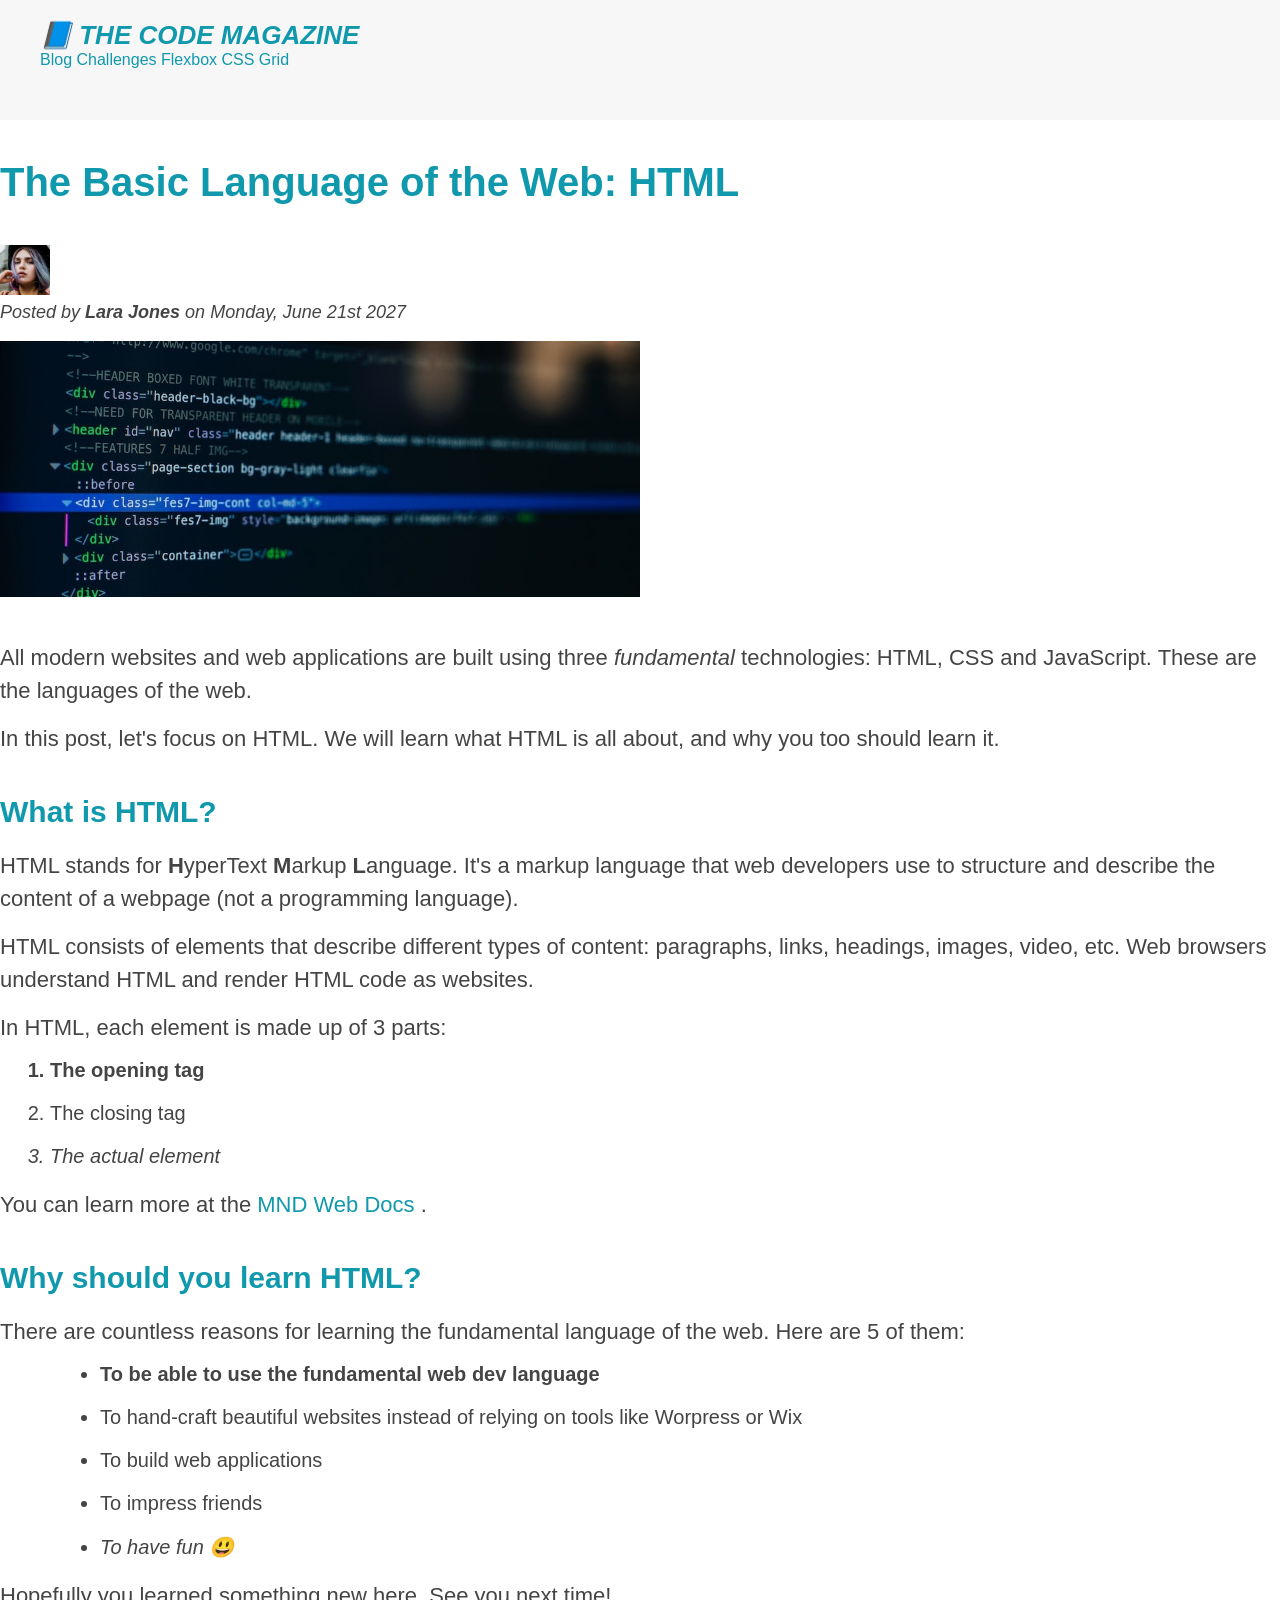
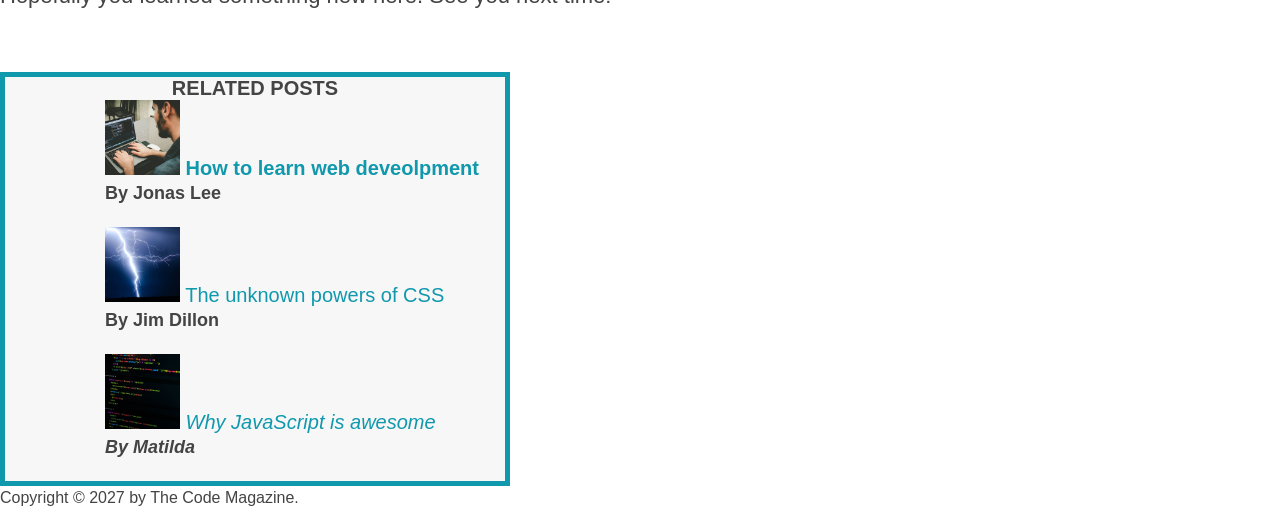
==== index.html @ 4151e175 "margen" ====
<!DOCTYPE html>
<html lang="en">
  <head>
    <meta charset="UTF-8" />
    <link href="css/style.css" rel="stylesheet" />
    <title>The Lenguage of the web: HTML</title>
  </head>
  <body>
    <!--
      hi
    -->
    <header class="main-header">
      <h1>📘 The Code Magazine</h1>

      <nav>
        <a href="blog.html">Blog</a>
        <a href="#">Challenges</a>
        <a href="#">Flexbox</a>
        <a href="#">CSS Grid</a>
      </nav>
    </header>
    <article>
      <header class="post-header">
        <h2>The Basic Language of the Web: HTML</h2>

        <img
          src="resources/img/laura-jones.jpg"
          alt="Laura Jones profile picture"
          width="50"
          height="50"
        />
        <p id="author">
          Posted by <strong>Lara Jones</strong> on Monday, June 21st 2027
        </p>
        <img
          src="resources/img/post-img.jpg"
          alt="HTML code on screen"
          width="500"
          height="200"
          class="post-img"
        />
      </header>
      <p>
        All modern websites and web applications are built using three
        <em>fundamental</em>
        technologies: HTML, CSS and JavaScript. These are the languages of the
        web.
      </p>

      <p>
        In this post, let's focus on HTML. We will learn what HTML is all about,
        and why you too should learn it.
      </p>

      <h3>What is HTML?</h3>

      <p>
        HTML stands for <strong>H</strong>yperText <strong>M</strong>arkup
        <strong>L</strong>anguage. It's a markup language that web developers
        use to structure and describe the content of a webpage (not a
        programming language).
      </p>

      <p>
        HTML consists of elements that describe different types of content:
        paragraphs, links, headings, images, video, etc. Web browsers understand
        HTML and render HTML code as websites.
      </p>

      <p>In HTML, each element is made up of 3 parts:</p>

      <ol>
        <li>The opening tag</li>
        <li>The closing tag</li>
        <li>The actual element</li>
      </ol>
      <p>
        You can learn more at the<a
          href="https://developer.mozilla.org/en-US/docs/Web/HTML"
          target="_blank"
        >
          MND Web Docs </a
        >.
      </p>
      <h3>Why should you learn HTML?</h3>

      <p>
        There are countless reasons for learning the fundamental language of the
        web. Here are 5 of them:
      </p>

      <ul>
        <li>To be able to use the fundamental web dev language</li>
        <li>
          To hand-craft beautiful websites instead of relying on tools like
          Worpress or Wix
        </li>
        <li>To build web applications</li>
        <li>To impress friends</li>
        <li>To have fun 😃</li>
      </ul>
      <p>Hopefully you learned something new here. See you next time!</p>
    </article>

    <aside>
      <h4>Related posts</h4>

      <ul class="related-post-list">
        <li>
          <img src="resources/img/related-1.jpg" height="75" width="75" />
          <a href="#">How to learn web deveolpment</a>
          <p class="related-author">By Jonas Lee</p>
        </li>

        <li>
          <img src="resources/img/related-2.jpg" height="75" width="75" />
          <a href="#"> The unknown powers of CSS</a>
          <p class="related-author">By Jim Dillon</p>
        </li>

        <li>
          <img src="resources/img/related-3.jpg" height="75" width="75" />
          <a href="#">Why JavaScript is awesome</a>
          <p class="related-author">By Matilda</p>
        </li>
      </ul>
    </aside>
    <footer>
      <p id="copyright">Copyright &copy; 2027 by The Code Magazine.</p>
    </footer>
  </body>
</html>
---- css/style.css ----
* {
  margin: 0;
  padding: 0;
}

body {
  color: #444;
  font-family: sans-serif;
}
.main-header {
  background-color: #f7f7f7;
  padding: 20px 40px;
  margin-bottom: 40px;
  height: 80px;
}

.post-header {
  margin-bottom: 40px;
}

article {
  margin-bottom: 60px;
}

h1,
h2,
h3 {
  color: #1098ad;
}
h1 {
  font-size: 26px;

  text-transform: uppercase;
  font-style: italic;
}

h2 {
  font-size: 40px;
  padding-bottom: 40px;
}

h3 {
  font-size: 30px;
  margin-bottom: 20px;
  margin-top: 40px;
}

h4 {
  font-size: 20px;

  text-transform: uppercase;
  text-align: center;
}

p {
  font-size: 22px;
  margin-bottom: 15px;
  line-height: 1.5;
}

ul,
li {
  margin-left: 50px;
  margin-bottom: 20px;
}

li {
  font-size: 20px;
}

/* footer p {
  font-size: 16px;
} */

/*article header p{
  font-style: italic;
}*/

#author {
  font-style: italic;
  font-size: 18px;
}

#copyright {
  font-size: 16px;
}

.related-author {
  font-size: 18px;
  font-weight: bold;
}

.related-post-list {
  list-style: none;
}

aside {
  width: 500px;
  background: #f7f7f7;
  border-top: 5px solid #1098ad;
  border-bottom: 5px solid #1098ad;
  border-left: 5px solid #1098ad;
  border-right: 5px solid #1098ad;
}

li:first-child {
  font-weight: bold;
}

li:last-child {
  font-style: italic;
}

/* li:nth-child(even) {
   color: red; 
} */

/* This wont work */
/* article p:last-child {
  color: red;
} */

/* styling hyperlinks */
a:link {
  color: #1098ad;
  text-decoration: none;
}

a:visited {
  color: #1098ad;
}

a:hover {
  color: orangered;
  font-weight: bold;
  text-decoration: underline dotted orangered;
}

a:active {
  background-color: black;
  font-style: italic;
}

.post-img {
  width: 50%;
  height: auto;
}

/* always use that order for styling pseudo classes */
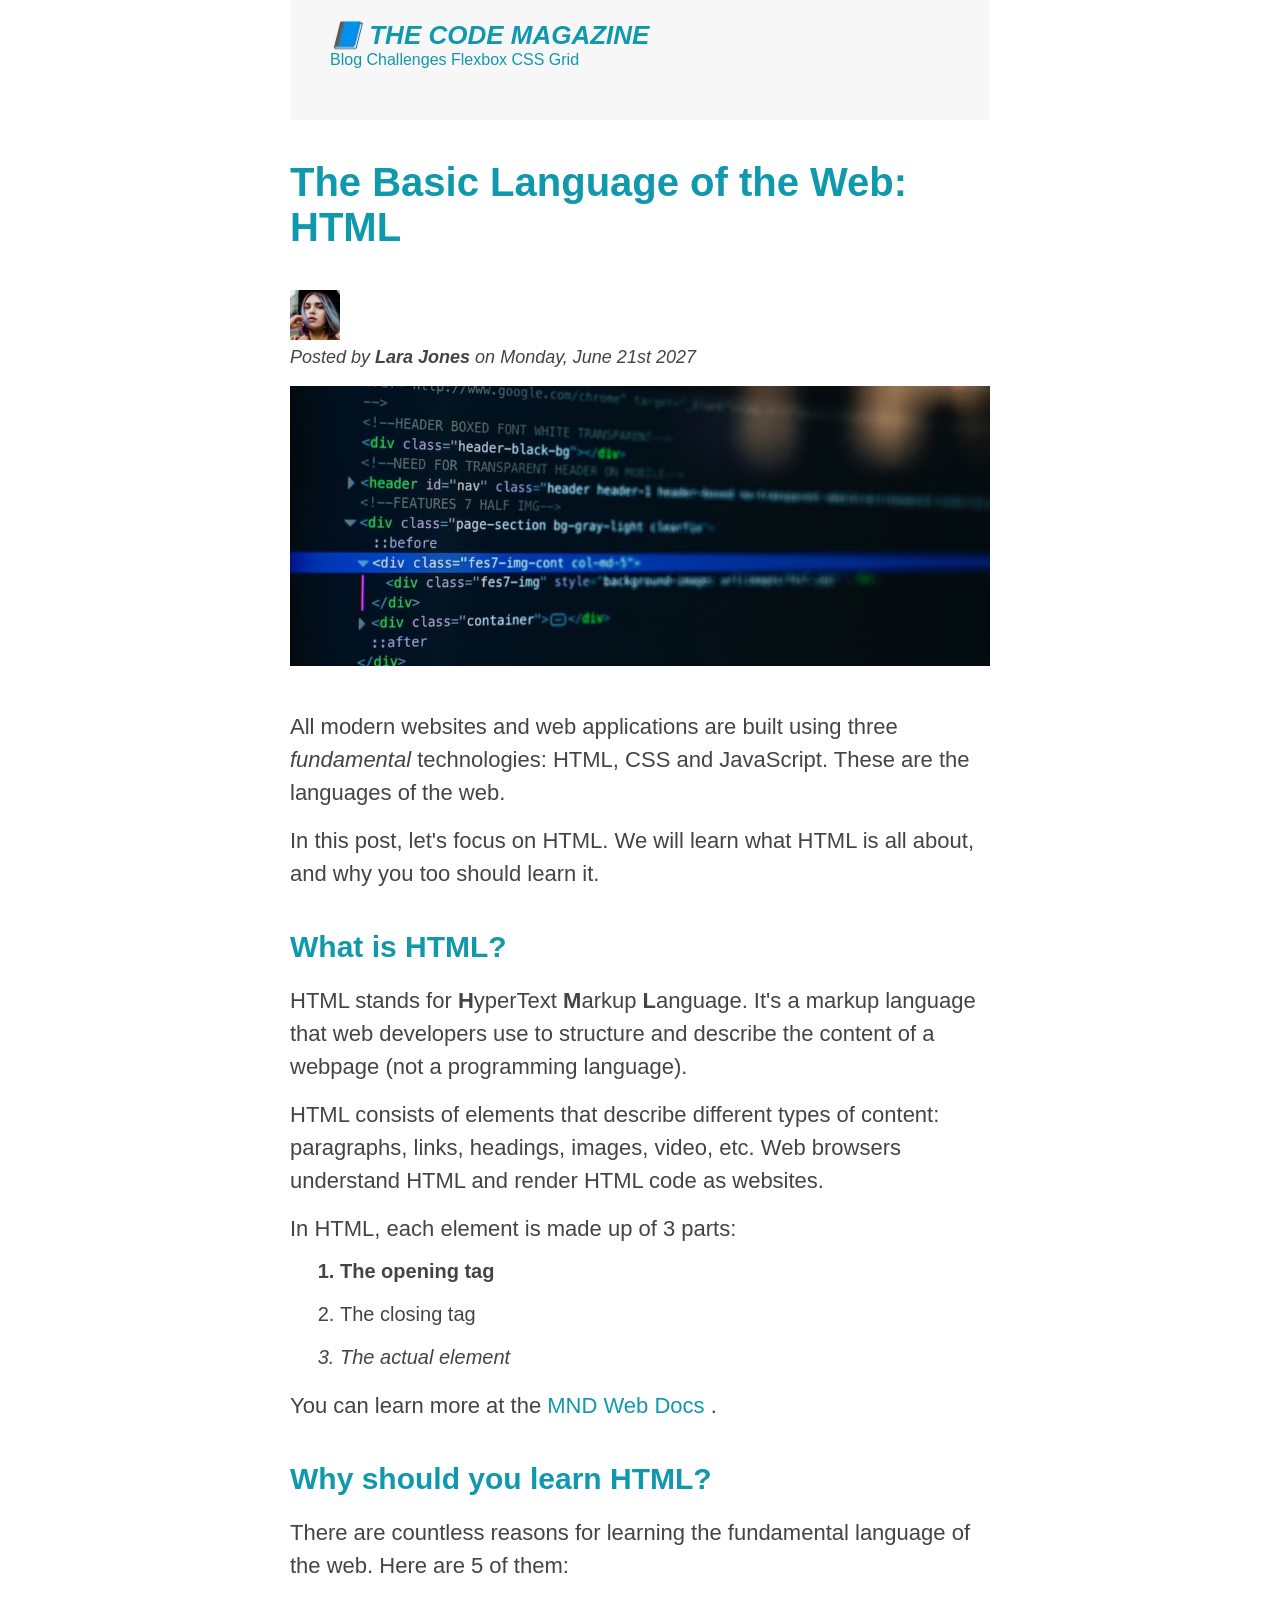
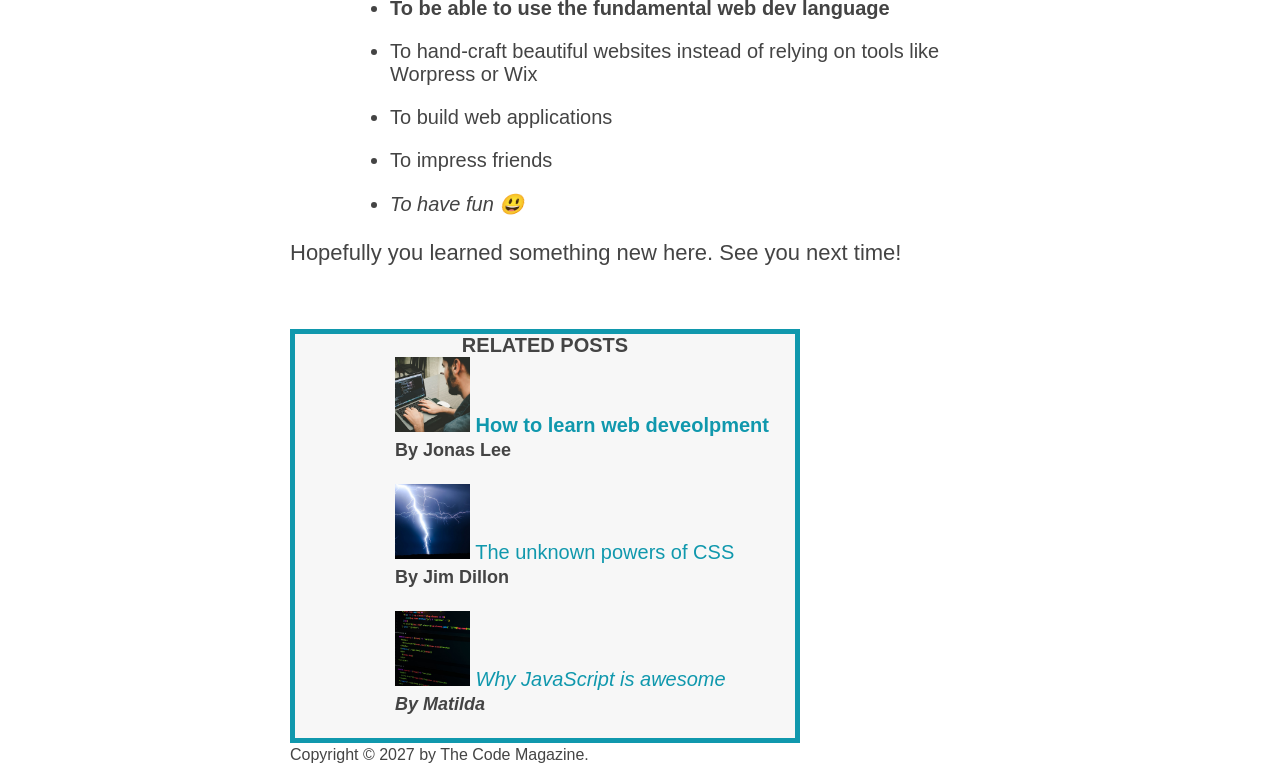
==== commit e9c8ce1d: "mejoras" ====
--- a/index.html
+++ b/index.html
@@ -6,127 +6,129 @@
     <title>The Lenguage of the web: HTML</title>
   </head>
   <body>
-    <!--
+    <div class="container">
+      <!--
       hi
     -->
-    <header class="main-header">
-      <h1>📘 The Code Magazine</h1>
+      <header class="main-header">
+        <h1>📘 The Code Magazine</h1>
 
-      <nav>
-        <a href="blog.html">Blog</a>
-        <a href="#">Challenges</a>
-        <a href="#">Flexbox</a>
-        <a href="#">CSS Grid</a>
-      </nav>
-    </header>
-    <article>
-      <header class="post-header">
-        <h2>The Basic Language of the Web: HTML</h2>
+        <nav>
+          <a href="blog.html">Blog</a>
+          <a href="#">Challenges</a>
+          <a href="#">Flexbox</a>
+          <a href="#">CSS Grid</a>
+        </nav>
+      </header>
+      <article>
+        <header class="post-header">
+          <h2>The Basic Language of the Web: HTML</h2>
 
-        <img
-          src="resources/img/laura-jones.jpg"
-          alt="Laura Jones profile picture"
-          width="50"
-          height="50"
-        />
-        <p id="author">
-          Posted by <strong>Lara Jones</strong> on Monday, June 21st 2027
+          <img
+            src="resources/img/laura-jones.jpg"
+            alt="Laura Jones profile picture"
+            width="50"
+            height="50"
+          />
+          <p id="author">
+            Posted by <strong>Lara Jones</strong> on Monday, June 21st 2027
+          </p>
+          <img
+            src="resources/img/post-img.jpg"
+            alt="HTML code on screen"
+            width="500"
+            height="200"
+            class="post-img"
+          />
+        </header>
+        <p>
+          All modern websites and web applications are built using three
+          <em>fundamental</em>
+          technologies: HTML, CSS and JavaScript. These are the languages of the
+          web.
         </p>
-        <img
-          src="resources/img/post-img.jpg"
-          alt="HTML code on screen"
-          width="500"
-          height="200"
-          class="post-img"
-        />
-      </header>
-      <p>
-        All modern websites and web applications are built using three
-        <em>fundamental</em>
-        technologies: HTML, CSS and JavaScript. These are the languages of the
-        web.
-      </p>
 
-      <p>
-        In this post, let's focus on HTML. We will learn what HTML is all about,
-        and why you too should learn it.
-      </p>
+        <p>
+          In this post, let's focus on HTML. We will learn what HTML is all
+          about, and why you too should learn it.
+        </p>
 
-      <h3>What is HTML?</h3>
+        <h3>What is HTML?</h3>
 
-      <p>
-        HTML stands for <strong>H</strong>yperText <strong>M</strong>arkup
-        <strong>L</strong>anguage. It's a markup language that web developers
-        use to structure and describe the content of a webpage (not a
-        programming language).
-      </p>
+        <p>
+          HTML stands for <strong>H</strong>yperText <strong>M</strong>arkup
+          <strong>L</strong>anguage. It's a markup language that web developers
+          use to structure and describe the content of a webpage (not a
+          programming language).
+        </p>
 
-      <p>
-        HTML consists of elements that describe different types of content:
-        paragraphs, links, headings, images, video, etc. Web browsers understand
-        HTML and render HTML code as websites.
-      </p>
+        <p>
+          HTML consists of elements that describe different types of content:
+          paragraphs, links, headings, images, video, etc. Web browsers
+          understand HTML and render HTML code as websites.
+        </p>
 
-      <p>In HTML, each element is made up of 3 parts:</p>
+        <p>In HTML, each element is made up of 3 parts:</p>
 
-      <ol>
-        <li>The opening tag</li>
-        <li>The closing tag</li>
-        <li>The actual element</li>
-      </ol>
-      <p>
-        You can learn more at the<a
-          href="https://developer.mozilla.org/en-US/docs/Web/HTML"
-          target="_blank"
-        >
-          MND Web Docs </a
-        >.
-      </p>
-      <h3>Why should you learn HTML?</h3>
+        <ol>
+          <li>The opening tag</li>
+          <li>The closing tag</li>
+          <li>The actual element</li>
+        </ol>
+        <p>
+          You can learn more at the<a
+            href="https://developer.mozilla.org/en-US/docs/Web/HTML"
+            target="_blank"
+          >
+            MND Web Docs </a
+          >.
+        </p>
+        <h3>Why should you learn HTML?</h3>
 
-      <p>
-        There are countless reasons for learning the fundamental language of the
-        web. Here are 5 of them:
-      </p>
+        <p>
+          There are countless reasons for learning the fundamental language of
+          the web. Here are 5 of them:
+        </p>
 
-      <ul>
-        <li>To be able to use the fundamental web dev language</li>
-        <li>
-          To hand-craft beautiful websites instead of relying on tools like
-          Worpress or Wix
-        </li>
-        <li>To build web applications</li>
-        <li>To impress friends</li>
-        <li>To have fun 😃</li>
-      </ul>
-      <p>Hopefully you learned something new here. See you next time!</p>
-    </article>
+        <ul>
+          <li>To be able to use the fundamental web dev language</li>
+          <li>
+            To hand-craft beautiful websites instead of relying on tools like
+            Worpress or Wix
+          </li>
+          <li>To build web applications</li>
+          <li>To impress friends</li>
+          <li>To have fun 😃</li>
+        </ul>
+        <p>Hopefully you learned something new here. See you next time!</p>
+      </article>
 
-    <aside>
-      <h4>Related posts</h4>
+      <aside>
+        <h4>Related posts</h4>
 
-      <ul class="related-post-list">
-        <li>
-          <img src="resources/img/related-1.jpg" height="75" width="75" />
-          <a href="#">How to learn web deveolpment</a>
-          <p class="related-author">By Jonas Lee</p>
-        </li>
+        <ul class="related-post-list">
+          <li>
+            <img src="resources/img/related-1.jpg" height="75" width="75" />
+            <a href="#">How to learn web deveolpment</a>
+            <p class="related-author">By Jonas Lee</p>
+          </li>
 
-        <li>
-          <img src="resources/img/related-2.jpg" height="75" width="75" />
-          <a href="#"> The unknown powers of CSS</a>
-          <p class="related-author">By Jim Dillon</p>
-        </li>
+          <li>
+            <img src="resources/img/related-2.jpg" height="75" width="75" />
+            <a href="#"> The unknown powers of CSS</a>
+            <p class="related-author">By Jim Dillon</p>
+          </li>
 
-        <li>
-          <img src="resources/img/related-3.jpg" height="75" width="75" />
-          <a href="#">Why JavaScript is awesome</a>
-          <p class="related-author">By Matilda</p>
-        </li>
-      </ul>
-    </aside>
-    <footer>
-      <p id="copyright">Copyright &copy; 2027 by The Code Magazine.</p>
-    </footer>
+          <li>
+            <img src="resources/img/related-3.jpg" height="75" width="75" />
+            <a href="#">Why JavaScript is awesome</a>
+            <p class="related-author">By Matilda</p>
+          </li>
+        </ul>
+      </aside>
+      <footer>
+        <p id="copyright">Copyright &copy; 2027 by The Code Magazine.</p>
+      </footer>
+    </div>
   </body>
 </html>
--- a/css/style.css
+++ b/css/style.css
@@ -7,6 +7,12 @@
   color: #444;
   font-family: sans-serif;
 }
+
+.container {
+  width: 700px;
+  margin: 0 auto;
+}
+
 .main-header {
   background-color: #f7f7f7;
   padding: 20px 40px;
@@ -142,7 +148,7 @@
 }
 
 .post-img {
-  width: 50%;
+  width: 100%;
   height: auto;
 }
 
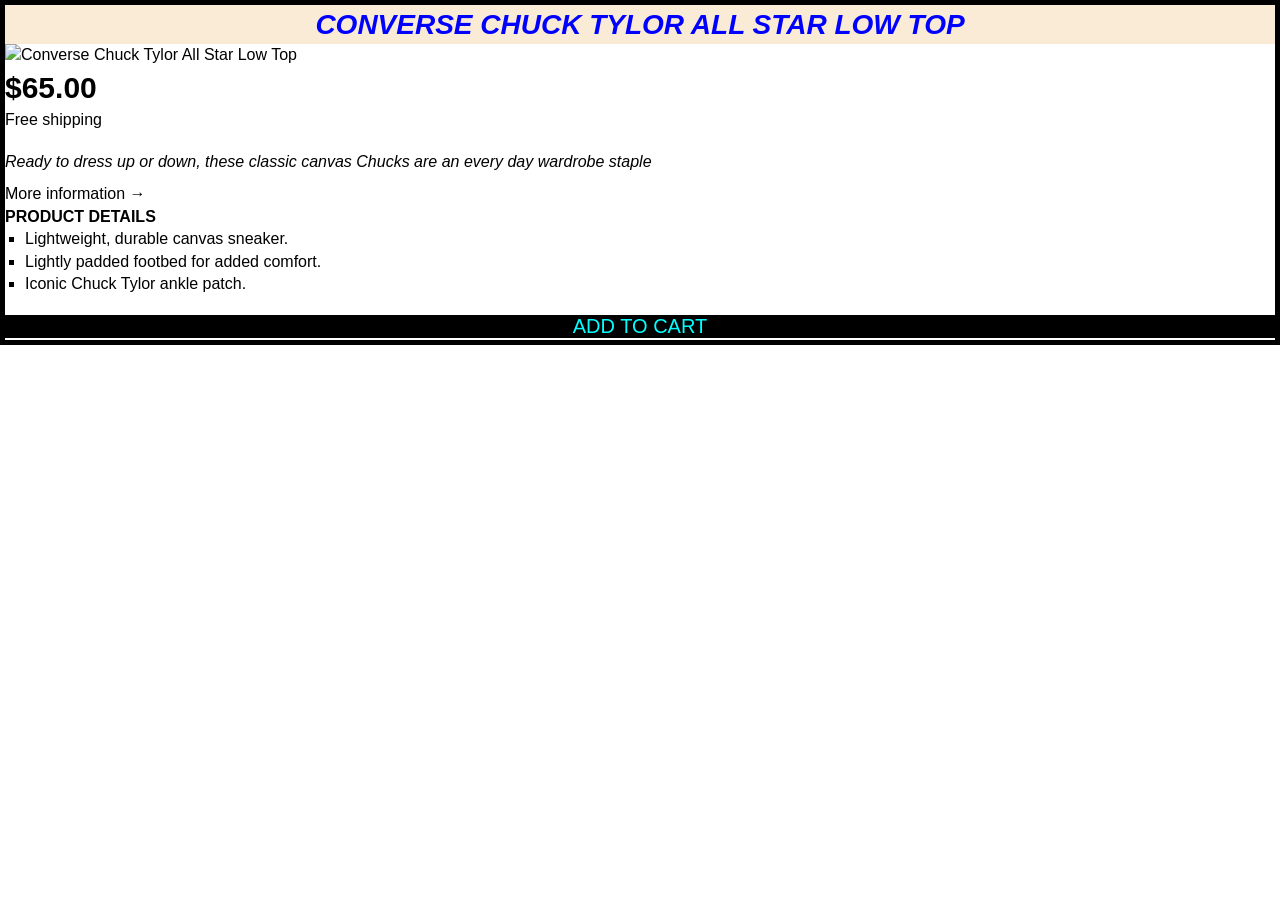
==== commit 33b6ab29: "updates" ====
--- a/index.html
+++ b/index.html
@@ -1,134 +1,38 @@
 <!DOCTYPE html>
 <html lang="en">
-  <head>
-    <meta charset="UTF-8" />
-    <link href="css/style.css" rel="stylesheet" />
-    <title>The Lenguage of the web: HTML</title>
-  </head>
-  <body>
-    <div class="container">
-      <!--
-      hi
-    -->
-      <header class="main-header">
-        <h1>📘 The Code Magazine</h1>
+  <article>
+    <head>
+      <meta charset="UTF-8" />
+      <meta http-equiv="X-UA-Compatible" content="IE=edge" />
+      <meta name="viewport" content="width=device-width, initial-scale=1.0" />
+      <link href="css/style.css" rel="Stylesheet" />
+      <title>E-commerce shoes</title>
+    </head>
+    <body>
+      <div class="=container">
+        <header><h1>Converse Chuck Tylor All Star Low Top</h1></header>
+        <img
+          src="resources/challenges.jpg"
+          alt="Converse Chuck Tylor All Star Low Top"
+          height="250"
+        />
+        <p id="price"><strong>$65.00</strong></p>
+        <p class="shipping">Free shipping</p>
+        <p class="text">
+          Ready to dress up or down, these classic canvas Chucks are an every
+          day wardrobe staple
+        </p>
+        <a class="information" lhref="#">More information &rarr;</a>
 
-        <nav>
-          <a href="blog.html">Blog</a>
-          <a href="#">Challenges</a>
-          <a href="#">Flexbox</a>
-          <a href="#">CSS Grid</a>
-        </nav>
-      </header>
-      <article>
-        <header class="post-header">
-          <h2>The Basic Language of the Web: HTML</h2>
+        <header><h3 class="details-title">Product details</h3></header>
 
-          <img
-            src="resources/img/laura-jones.jpg"
-            alt="Laura Jones profile picture"
-            width="50"
-            height="50"
-          />
-          <p id="author">
-            Posted by <strong>Lara Jones</strong> on Monday, June 21st 2027
-          </p>
-          <img
-            src="resources/img/post-img.jpg"
-            alt="HTML code on screen"
-            width="500"
-            height="200"
-            class="post-img"
-          />
-        </header>
-        <p>
-          All modern websites and web applications are built using three
-          <em>fundamental</em>
-          technologies: HTML, CSS and JavaScript. These are the languages of the
-          web.
-        </p>
-
-        <p>
-          In this post, let's focus on HTML. We will learn what HTML is all
-          about, and why you too should learn it.
-        </p>
-
-        <h3>What is HTML?</h3>
-
-        <p>
-          HTML stands for <strong>H</strong>yperText <strong>M</strong>arkup
-          <strong>L</strong>anguage. It's a markup language that web developers
-          use to structure and describe the content of a webpage (not a
-          programming language).
-        </p>
-
-        <p>
-          HTML consists of elements that describe different types of content:
-          paragraphs, links, headings, images, video, etc. Web browsers
-          understand HTML and render HTML code as websites.
-        </p>
-
-        <p>In HTML, each element is made up of 3 parts:</p>
-
-        <ol>
-          <li>The opening tag</li>
-          <li>The closing tag</li>
-          <li>The actual element</li>
-        </ol>
-        <p>
-          You can learn more at the<a
-            href="https://developer.mozilla.org/en-US/docs/Web/HTML"
-            target="_blank"
-          >
-            MND Web Docs </a
-          >.
-        </p>
-        <h3>Why should you learn HTML?</h3>
-
-        <p>
-          There are countless reasons for learning the fundamental language of
-          the web. Here are 5 of them:
-        </p>
-
-        <ul>
-          <li>To be able to use the fundamental web dev language</li>
-          <li>
-            To hand-craft beautiful websites instead of relying on tools like
-            Worpress or Wix
-          </li>
-          <li>To build web applications</li>
-          <li>To impress friends</li>
-          <li>To have fun 😃</li>
+        <ul class="details-list">
+          <li>Lightweight, durable canvas sneaker.</li>
+          <li>Lightly padded footbed for added comfort.</li>
+          <li>Iconic Chuck Tylor ankle patch.</li>
         </ul>
-        <p>Hopefully you learned something new here. See you next time!</p>
-      </article>
-
-      <aside>
-        <h4>Related posts</h4>
-
-        <ul class="related-post-list">
-          <li>
-            <img src="resources/img/related-1.jpg" height="75" width="75" />
-            <a href="#">How to learn web deveolpment</a>
-            <p class="related-author">By Jonas Lee</p>
-          </li>
-
-          <li>
-            <img src="resources/img/related-2.jpg" height="75" width="75" />
-            <a href="#"> The unknown powers of CSS</a>
-            <p class="related-author">By Jim Dillon</p>
-          </li>
-
-          <li>
-            <img src="resources/img/related-3.jpg" height="75" width="75" />
-            <a href="#">Why JavaScript is awesome</a>
-            <p class="related-author">By Matilda</p>
-          </li>
-        </ul>
-      </aside>
-      <footer>
-        <p id="copyright">Copyright &copy; 2027 by The Code Magazine.</p>
-      </footer>
-    </div>
-  </body>
+        <button class="add-cart">Add to cart</button>
+      </div>
+    </body>
+  </article>
 </html>
--- a/css/style.css
+++ b/css/style.css
@@ -1,11 +1,19 @@
+/* index style */
 * {
   margin: 0;
   padding: 0;
 }
 
-body {
-  color: #444;
-  font-family: sans-serif;
+h1 {
+  font-size: 28px;
+  color: blue;
+  text-transform: uppercase;
+  font-style: italic;
+  background-color: antiquewhite;
+  text-align: center;
+}
+#price {
+  font-size: 30px;
 }
 
 .container {
@@ -13,143 +21,50 @@
   margin: 0 auto;
 }
 
-.main-header {
-  background-color: #f7f7f7;
-  padding: 20px 40px;
-  margin-bottom: 40px;
-  height: 80px;
+.shipping {
+  padding-bottom: 20px;
 }
 
-.post-header {
-  margin-bottom: 40px;
+.text {
+  font-style: italic;
+  padding-bottom: 10px;
 }
 
-article {
-  margin-bottom: 60px;
+a:hover {
+  color: rgb(84, 194, 0);
+
+  text-decoration: underline wavy orangered;
 }
 
-h1,
-h2,
-h3 {
-  color: #1098ad;
-}
-h1 {
-  font-size: 26px;
+body {
+  font-family: sans-serif;
+  border: 5px solid black;
 
-  text-transform: uppercase;
-  font-style: italic;
+  line-height: 1.4;
 }
 
-h2 {
-  font-size: 40px;
-  padding-bottom: 40px;
+.details-list {
+  list-style: square;
+  padding-left: 20px;
+  padding-bottom: 20px;
 }
 
-h3 {
-  font-size: 30px;
-  margin-bottom: 20px;
-  margin-top: 40px;
-}
-
-h4 {
-  font-size: 20px;
-
+.details-title {
   text-transform: uppercase;
-  text-align: center;
-}
-
-p {
-  font-size: 22px;
-  margin-bottom: 15px;
-  line-height: 1.5;
-}
-
-ul,
-li {
-  margin-left: 50px;
-  margin-bottom: 20px;
-}
-
-li {
-  font-size: 20px;
-}
-
-/* footer p {
-  font-size: 16px;
-} */
-
-/*article header p{
-  font-style: italic;
-}*/
-
-#author {
-  font-style: italic;
-  font-size: 18px;
-}
-
-#copyright {
   font-size: 16px;
 }
 
-.related-author {
-  font-size: 18px;
-  font-weight: bold;
+.add-cart {
+  background-color: black;
+  border: none;
+  color: aqua;
+  font-size: 20px;
+  text-transform: uppercase;
+  cursor: pointer;
+  width: 100%;
 }
 
-.related-post-list {
-  list-style: none;
+.add-cart:hover {
+  color: rgb(0, 0, 0);
+  background-color: white;
 }
-
-aside {
-  width: 500px;
-  background: #f7f7f7;
-  border-top: 5px solid #1098ad;
-  border-bottom: 5px solid #1098ad;
-  border-left: 5px solid #1098ad;
-  border-right: 5px solid #1098ad;
-}
-
-li:first-child {
-  font-weight: bold;
-}
-
-li:last-child {
-  font-style: italic;
-}
-
-/* li:nth-child(even) {
-   color: red; 
-} */
-
-/* This wont work */
-/* article p:last-child {
-  color: red;
-} */
-
-/* styling hyperlinks */
-a:link {
-  color: #1098ad;
-  text-decoration: none;
-}
-
-a:visited {
-  color: #1098ad;
-}
-
-a:hover {
-  color: orangered;
-  font-weight: bold;
-  text-decoration: underline dotted orangered;
-}
-
-a:active {
-  background-color: black;
-  font-style: italic;
-}
-
-.post-img {
-  width: 100%;
-  height: auto;
-}
-
-/* always use that order for styling pseudo classes */
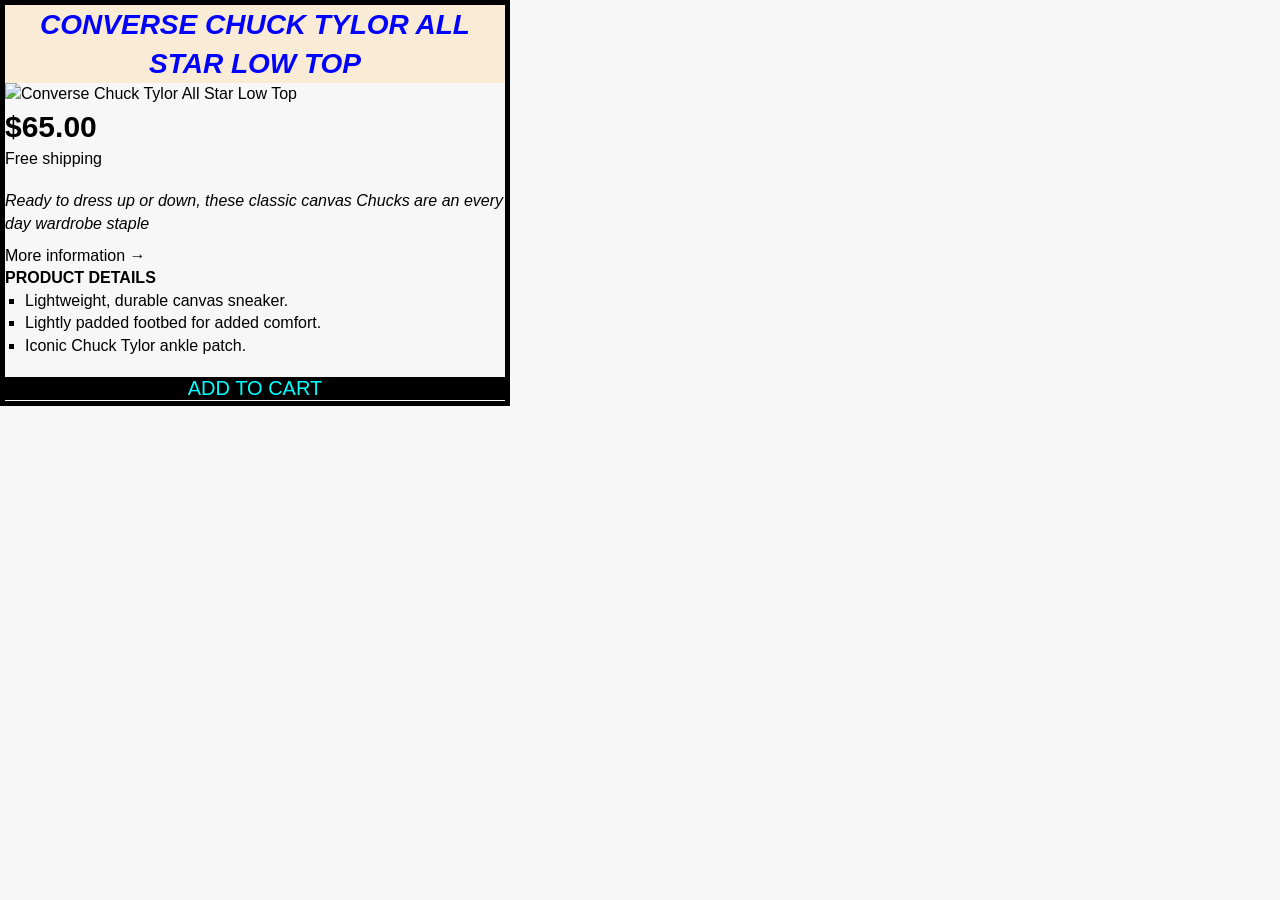
==== commit 5fe5e7a5: "changes" ====
--- a/index.html
+++ b/index.html
@@ -8,31 +8,30 @@
       <link href="css/style.css" rel="Stylesheet" />
       <title>E-commerce shoes</title>
     </head>
+
     <body>
-      <div class="=container">
-        <header><h1>Converse Chuck Tylor All Star Low Top</h1></header>
-        <img
-          src="resources/challenges.jpg"
-          alt="Converse Chuck Tylor All Star Low Top"
-          height="250"
-        />
-        <p id="price"><strong>$65.00</strong></p>
-        <p class="shipping">Free shipping</p>
-        <p class="text">
-          Ready to dress up or down, these classic canvas Chucks are an every
-          day wardrobe staple
-        </p>
-        <a class="information" lhref="#">More information &rarr;</a>
+      <header><h1>Converse Chuck Tylor All Star Low Top</h1></header>
+      <img
+        src="resources/challenges.jpg"
+        alt="Converse Chuck Tylor All Star Low Top"
+        height="250"
+      />
+      <p id="price"><strong>$65.00</strong></p>
+      <p class="shipping">Free shipping</p>
+      <p class="text">
+        Ready to dress up or down, these classic canvas Chucks are an every day
+        wardrobe staple
+      </p>
+      <a class="information" lhref="#">More information &rarr;</a>
 
-        <header><h3 class="details-title">Product details</h3></header>
+      <header><h3 class="details-title">Product details</h3></header>
 
-        <ul class="details-list">
-          <li>Lightweight, durable canvas sneaker.</li>
-          <li>Lightly padded footbed for added comfort.</li>
-          <li>Iconic Chuck Tylor ankle patch.</li>
-        </ul>
-        <button class="add-cart">Add to cart</button>
-      </div>
+      <ul class="details-list">
+        <li>Lightweight, durable canvas sneaker.</li>
+        <li>Lightly padded footbed for added comfort.</li>
+        <li>Iconic Chuck Tylor ankle patch.</li>
+      </ul>
+      <button class="add-cart">Add to cart</button>
     </body>
   </article>
 </html>
--- a/css/style.css
+++ b/css/style.css
@@ -14,11 +14,6 @@
 }
 #price {
   font-size: 30px;
-}
-
-.container {
-  width: 700px;
-  margin: 0 auto;
 }
 
 .shipping {
@@ -38,8 +33,12 @@
 
 body {
   font-family: sans-serif;
-  border: 5px solid black;
-
+  width: 500px;
+  background: #f7f7f7;
+  border-top: 5px solid #000000;
+  border-bottom: 5px solid #000000;
+  border-left: 5px solid #000000;
+  border-right: 5px solid #000000;
   line-height: 1.4;
 }
 
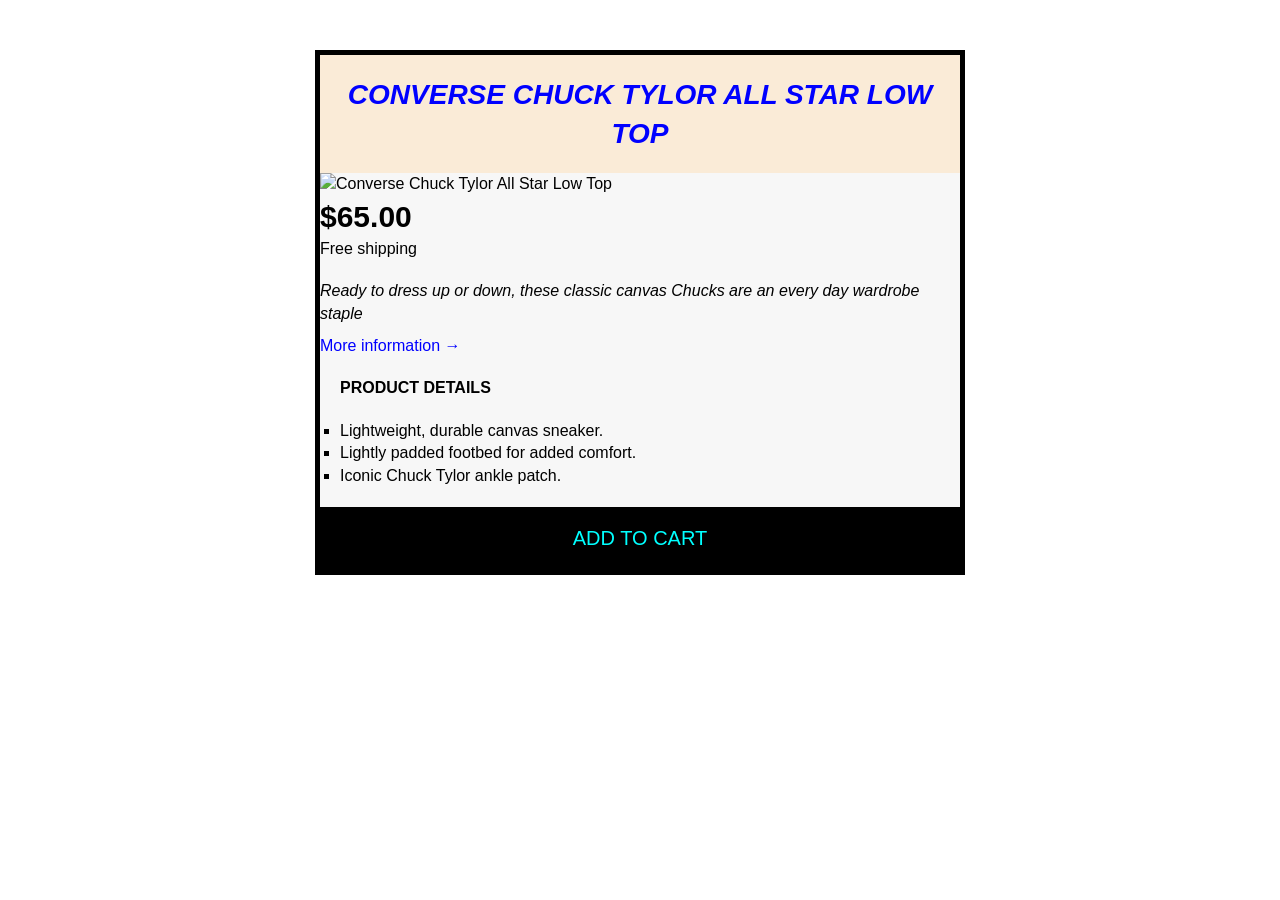
==== commit 37b8d04e: "update" ====
--- a/index.html
+++ b/index.html
@@ -1,15 +1,15 @@
 <!DOCTYPE html>
 <html lang="en">
-  <article>
-    <head>
-      <meta charset="UTF-8" />
-      <meta http-equiv="X-UA-Compatible" content="IE=edge" />
-      <meta name="viewport" content="width=device-width, initial-scale=1.0" />
-      <link href="css/style.css" rel="Stylesheet" />
-      <title>E-commerce shoes</title>
-    </head>
+  <head>
+    <meta charset="UTF-8" />
+    <meta http-equiv="X-UA-Compatible" content="IE=edge" />
+    <meta name="viewport" content="width=device-width, initial-scale=1.0" />
+    <link href="css/style.css" rel="Stylesheet" />
+    <title>E-commerce shoes</title>
+  </head>
 
-    <body>
+  <body>
+    <div class="container">
       <header><h1>Converse Chuck Tylor All Star Low Top</h1></header>
       <img
         src="resources/challenges.jpg"
@@ -32,6 +32,6 @@
         <li>Iconic Chuck Tylor ankle patch.</li>
       </ul>
       <button class="add-cart">Add to cart</button>
-    </body>
-  </article>
+    </div>
+  </body>
 </html>
--- a/css/style.css
+++ b/css/style.css
@@ -11,7 +11,20 @@
   font-style: italic;
   background-color: antiquewhite;
   text-align: center;
+  padding: 20px;
 }
+
+.container {
+  width: 700px;
+  margin: 50px auto;
+  font-family: sans-serif;
+  width: 50%;
+  background: #f7f7f7;
+  border: 5px solid #000000;
+
+  line-height: 1.4;
+}
+
 #price {
   font-size: 30px;
 }
@@ -25,32 +38,26 @@
   padding-bottom: 10px;
 }
 
+.information {
+  color: blue;
+}
+
 a:hover {
   color: rgb(84, 194, 0);
 
   text-decoration: underline wavy orangered;
 }
 
-body {
-  font-family: sans-serif;
-  width: 500px;
-  background: #f7f7f7;
-  border-top: 5px solid #000000;
-  border-bottom: 5px solid #000000;
-  border-left: 5px solid #000000;
-  border-right: 5px solid #000000;
-  line-height: 1.4;
+.details-title {
+  text-transform: uppercase;
+  font-size: 16px;
+  padding: 20px;
 }
 
 .details-list {
   list-style: square;
   padding-left: 20px;
   padding-bottom: 20px;
-}
-
-.details-title {
-  text-transform: uppercase;
-  font-size: 16px;
 }
 
 .add-cart {
@@ -61,6 +68,7 @@
   text-transform: uppercase;
   cursor: pointer;
   width: 100%;
+  padding: 20px;
 }
 
 .add-cart:hover {
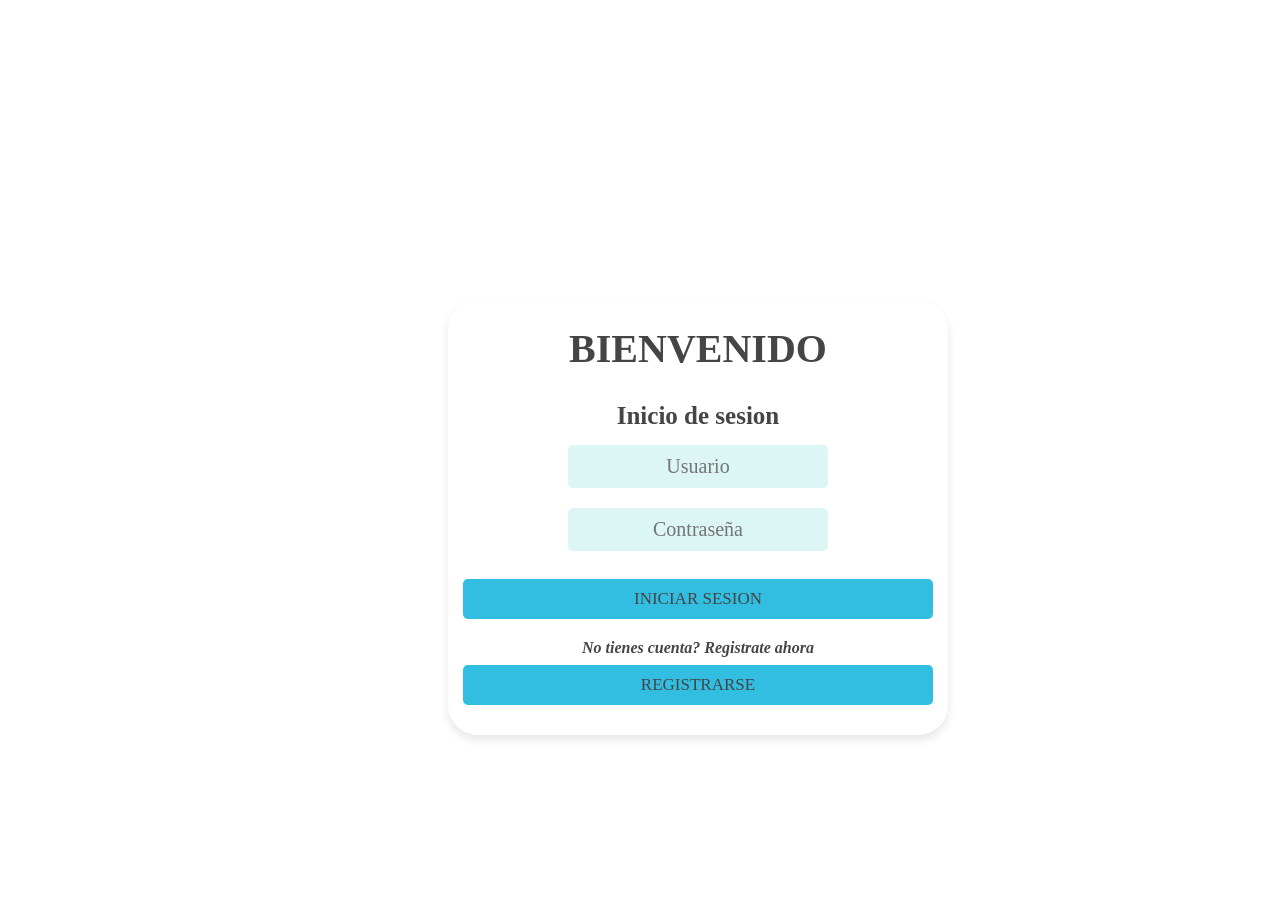
==== commit 5c75947d: "login form tests" ====
--- a/index.html
+++ b/index.html
@@ -1,37 +1,30 @@
 <!DOCTYPE html>
-<html lang="en">
+<html lang="esp">
   <head>
     <meta charset="UTF-8" />
     <meta http-equiv="X-UA-Compatible" content="IE=edge" />
     <meta name="viewport" content="width=device-width, initial-scale=1.0" />
-    <link href="css/style.css" rel="Stylesheet" />
-    <title>E-commerce shoes</title>
+    <link href="css/style.css" rel="stylesheet" />
+    <title>Inicio</title>
   </head>
+  <body>
+    <header class="main-header"></header>
+    <div class="form-container">
+      <form action="">
+        <h1>Bienvenido</h1>
+        <h2>Inicio de sesion</h2>
+        <input type="text" required placeholder="Usuario" class="form-inicio" />
 
-  <body>
-    <div class="container">
-      <header><h1>Converse Chuck Tylor All Star Low Top</h1></header>
-      <img
-        src="resources/challenges.jpg"
-        alt="Converse Chuck Tylor All Star Low Top"
-        height="250"
-      />
-      <p id="price"><strong>$65.00</strong></p>
-      <p class="shipping">Free shipping</p>
-      <p class="text">
-        Ready to dress up or down, these classic canvas Chucks are an every day
-        wardrobe staple
-      </p>
-      <a class="information" lhref="#">More information &rarr;</a>
-
-      <header><h3 class="details-title">Product details</h3></header>
-
-      <ul class="details-list">
-        <li>Lightweight, durable canvas sneaker.</li>
-        <li>Lightly padded footbed for added comfort.</li>
-        <li>Iconic Chuck Tylor ankle patch.</li>
-      </ul>
-      <button class="add-cart">Add to cart</button>
+        <input
+          type="password"
+          required
+          placeholder="Contraseña"
+          class="form-pass"
+        />
+        <button type="submit" class="form-btn">Iniciar sesion</button>
+        <p id="registro">No tienes cuenta? Registrate ahora</p>
+        <button type="submit" class="form-btn">Registrarse</button>
+      </form>
     </div>
   </body>
 </html>
--- a/css/style.css
+++ b/css/style.css
@@ -1,77 +1,76 @@
-/* index style */
 * {
+  padding: 0;
   margin: 0;
-  padding: 0;
+  box-sizing: border-box;
+  outline: none;
+  border: none;
+  text-decoration: none;
+  color: #454545;
+  font-family: sans-serfi;
+}
+
+.main-header {
+  text-align: center;
+  padding-bottom: 300px;
 }
 
 h1 {
-  font-size: 28px;
-  color: blue;
+  padding: 15px;
+  font-size: 40px;
   text-transform: uppercase;
-  font-style: italic;
-  background-color: antiquewhite;
-  text-align: center;
-  padding: 20px;
 }
 
-.container {
-  width: 700px;
-  margin: 50px auto;
-  font-family: sans-serif;
-  width: 50%;
-  background: #f7f7f7;
-  border: 5px solid #000000;
-
-  line-height: 1.4;
+h2 {
+  padding: 15px;
+  font-size: 25px;
 }
 
-#price {
-  font-size: 30px;
+.form-container {
+  box-shadow: 0 5px 10px rgba(0, 0, 0, 0.1);
+  padding: 10px 15px;
+  text-align: center;
+  width: 500px;
+  margin-left: 35%;
+  border-radius: 30px;
 }
 
-.shipping {
-  padding-bottom: 20px;
+.form-inicio {
+  padding: 10px;
+  font-size: 20px;
+  text-align: center;
+  background: #dbf6f4;
+  border-radius: 5px;
+  margin-bottom: 20px;
 }
 
-.text {
-  font-style: italic;
-  padding-bottom: 10px;
+.form-pass {
+  padding: 10px;
+  font-size: 20px;
+  text-align: center;
+  background: #dbf6f4;
+  border-radius: 5px;
+  margin-bottom: 20px;
 }
 
-.information {
-  color: blue;
+.form-btn {
+  text-transform: uppercase;
+  width: 100%;
+  padding: 10px 15px;
+  font-size: 17px;
+  margin: 8px 0;
+  background: #31bee1;
+  color: #454545;
+  border-radius: 5px;
+  cursor: pointer;
+  margin-bottom: 20px;
 }
 
-a:hover {
-  color: rgb(84, 194, 0);
-
-  text-decoration: underline wavy orangered;
+.form-container form .form-btn:hover {
+  background: rgb(8, 0, 255);
+  color: #ffffff;
 }
 
-.details-title {
-  text-transform: uppercase;
-  font-size: 16px;
-  padding: 20px;
+#registro {
+  font-style: italic;
+  font-weight: bold;
 }
-
-.details-list {
-  list-style: square;
-  padding-left: 20px;
-  padding-bottom: 20px;
-}
-
-.add-cart {
-  background-color: black;
-  border: none;
-  color: aqua;
-  font-size: 20px;
-  text-transform: uppercase;
-  cursor: pointer;
-  width: 100%;
-  padding: 20px;
-}
-
-.add-cart:hover {
-  color: rgb(0, 0, 0);
-  background-color: white;
-}
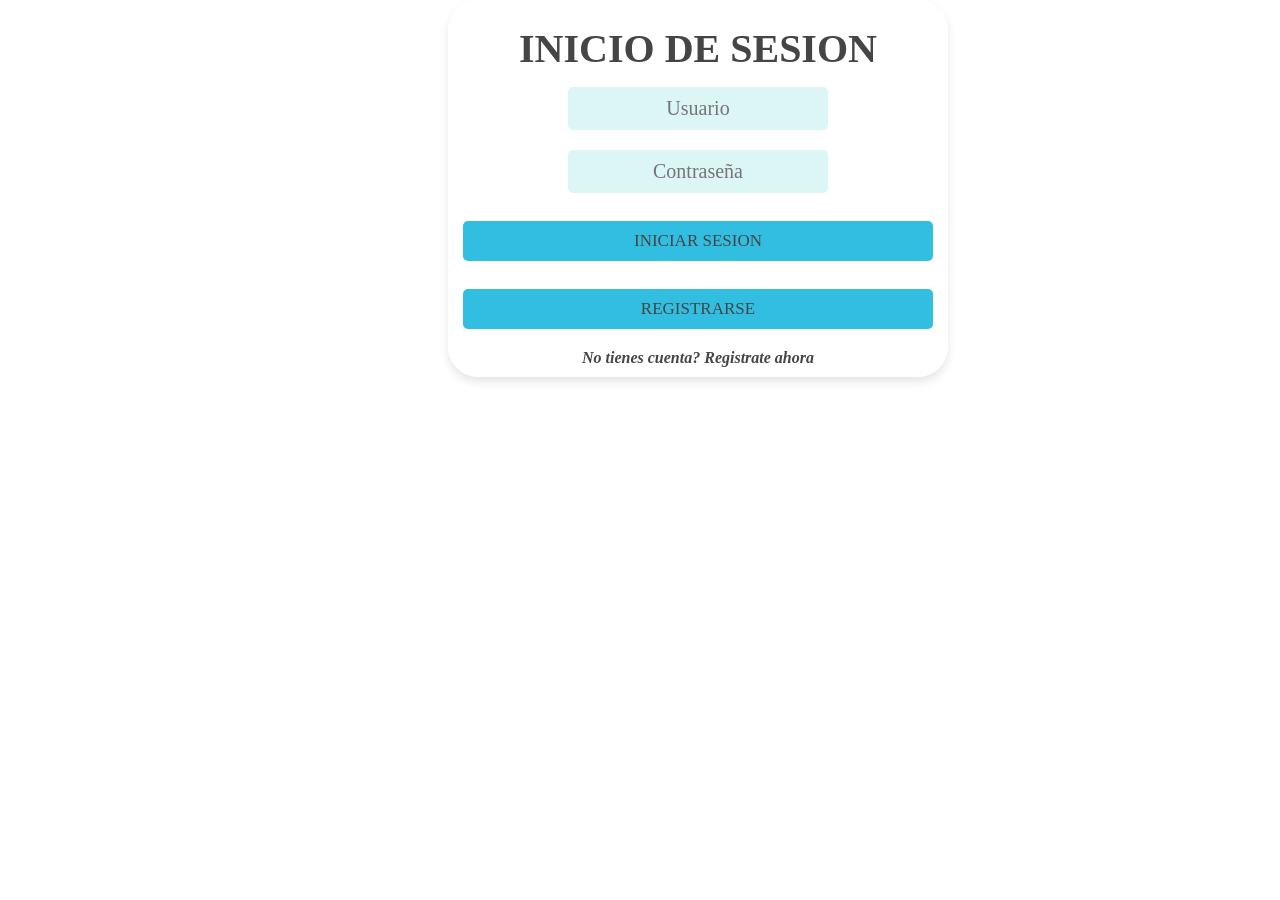
==== commit b3d51af1: "Updates" ====
--- a/index.html
+++ b/index.html
@@ -8,23 +8,28 @@
     <title>Inicio</title>
   </head>
   <body>
-    <header class="main-header"></header>
-    <div class="form-container">
-      <form action="">
-        <h1>Bienvenido</h1>
-        <h2>Inicio de sesion</h2>
-        <input type="text" required placeholder="Usuario" class="form-inicio" />
+    <div class="container">
+      <div class="form-container">
+        <form action="">
+          <h1>Inicio de sesion</h1>
+          <input
+            type="text"
+            required
+            placeholder="Usuario"
+            class="form-inicio"
+          />
 
-        <input
-          type="password"
-          required
-          placeholder="Contraseña"
-          class="form-pass"
-        />
-        <button type="submit" class="form-btn">Iniciar sesion</button>
-        <p id="registro">No tienes cuenta? Registrate ahora</p>
-        <button type="submit" class="form-btn">Registrarse</button>
-      </form>
+          <input
+            type="password"
+            required
+            placeholder="Contraseña"
+            class="form-pass"
+          />
+          <button type="submit" class="form-btn">Iniciar sesion</button>
+          <button type="submit" class="form-btn">Registrarse</button>
+          <p id="registro">No tienes cuenta? Registrate ahora</p>
+        </form>
+      </div>
     </div>
   </body>
 </html>
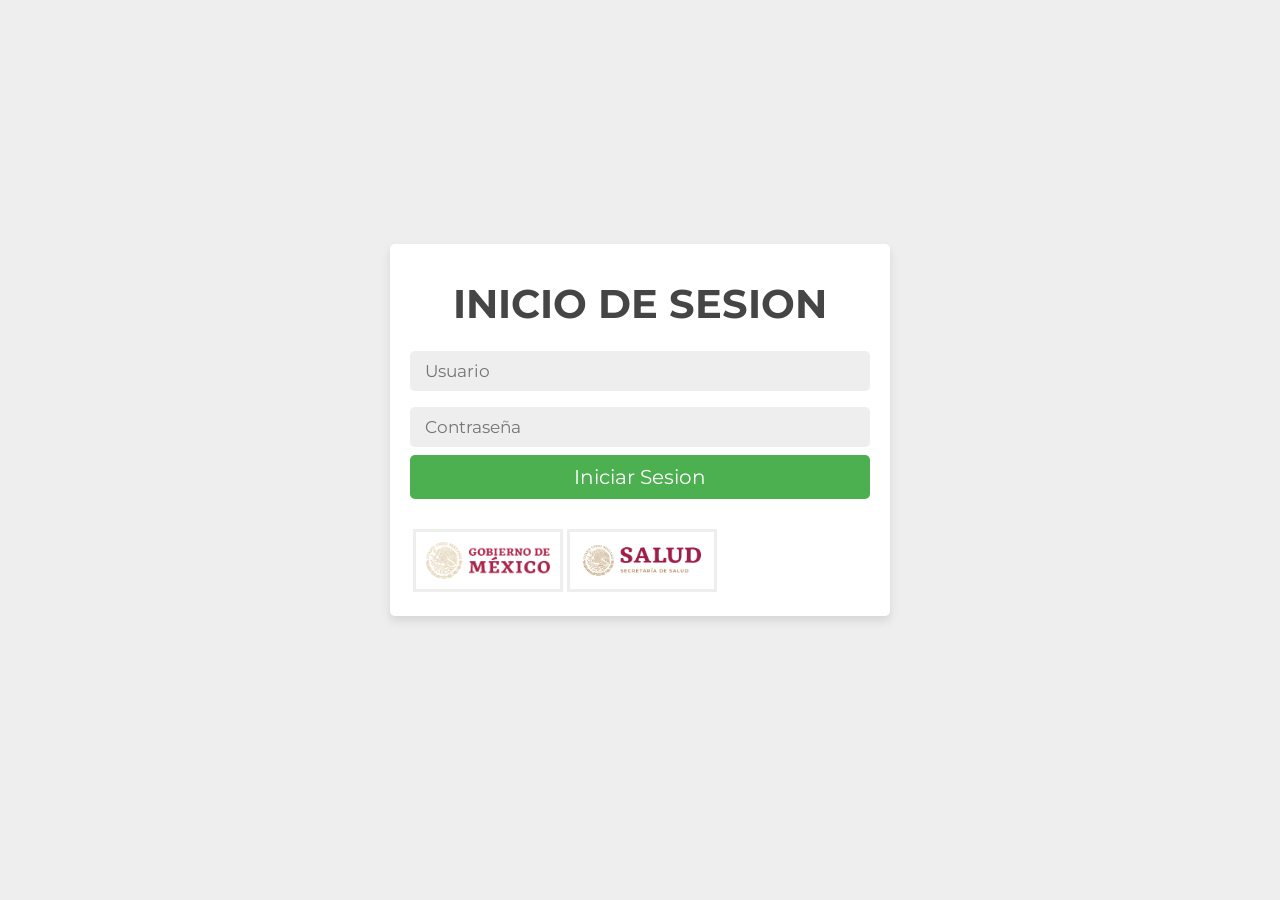
==== commit e4232f90: "updates" ====
--- a/index.html
+++ b/index.html
@@ -12,22 +12,28 @@
       <div class="form-container">
         <form action="">
           <h1>Inicio de sesion</h1>
-          <input
-            type="text"
-            required
-            placeholder="Usuario"
-            class="form-inicio"
-          />
+          <input type="text" required placeholder="Usuario" class="field" />
 
           <input
             type="password"
             required
             placeholder="Contraseña"
-            class="form-pass"
+            class="field"
           />
+
           <button type="submit" class="form-btn">Iniciar sesion</button>
-          <button type="submit" class="form-btn">Registrarse</button>
-          <p id="registro">No tienes cuenta? Registrate ahora</p>
+          <div class="position-logo">
+            <img
+              src="resources/gobierno-mexico-logo.png"
+              alt="Logo del gobierno de Mexico"
+              class="gob-mx-logo"
+            />
+            <img
+              src="resources/secretaria-salud-logo.png"
+              alt="Logo de Scretaria de Salud mexicana"
+              class="secretaria-logo"
+            />
+          </div>
         </form>
       </div>
     </div>
--- a/css/style.css
+++ b/css/style.css
@@ -1,3 +1,5 @@
+@import url("https://fonts.googleapis.com/css?family=Montserrat:400,600&display=swap");
+
 * {
   padding: 0;
   margin: 0;
@@ -6,71 +8,101 @@
   border: none;
   text-decoration: none;
   color: #454545;
-  font-family: sans-serfi;
+  font-family: "Montserrat", sans-serif;
 }
 
-.main-header {
+/* ESTILO DE TITULOS Y SUBTITULOS */
+h1 {
   text-align: center;
   padding-bottom: 300px;
-}
-
-h1 {
   padding: 15px;
   font-size: 40px;
   text-transform: uppercase;
+  color: #454545;
 }
 
 h2 {
+  text-align: center;
   padding: 15px;
   font-size: 25px;
+  color: #454545;
+}
+/* ESTILO DE TITULOS Y SUBTITULOS */
+
+/* ESTILO DEL FORMULARIO */
+.form-container {
+  min-height: 100vh;
+  display: flex;
+  align-items: center;
+  justify-content: center;
+  padding: 20px;
+  padding-bottom: 60px;
+  background: #eee;
 }
 
-.form-container {
+.form-container form {
+  padding: 20px;
+  border-radius: 5px;
   box-shadow: 0 5px 10px rgba(0, 0, 0, 0.1);
-  padding: 10px 15px;
+  background: #fff;
   text-align: center;
   width: 500px;
-  margin-left: 35%;
-  border-radius: 30px;
 }
+/* ESTILO DEL FORMULARIO */
 
-.form-inicio {
-  padding: 10px;
-  font-size: 20px;
-  text-align: center;
-  background: #dbf6f4;
-  border-radius: 5px;
-  margin-bottom: 20px;
-}
-
-.form-pass {
-  padding: 10px;
-  font-size: 20px;
-  text-align: center;
-  background: #dbf6f4;
-  border-radius: 5px;
-  margin-bottom: 20px;
-}
-
-.form-btn {
-  text-transform: uppercase;
+/* ESTILO DE LOS LABELS PARA ESCRIBIR USUARIO Y CONTRASEÑA */
+.field {
   width: 100%;
   padding: 10px 15px;
   font-size: 17px;
   margin: 8px 0;
-  background: #31bee1;
-  color: #454545;
+  background: #eee;
   border-radius: 5px;
+}
+
+/* ESTILO DE LOS LABELS PARA ESCRIBIR USUARIO Y CONTRASEÑA */
+
+/* ESTILO DE BOTONES */
+.form-btn {
+  background-color: #4caf50;
+  color: white;
+  text-transform: capitalize;
+  font-size: 20px;
   cursor: pointer;
-  margin-bottom: 20px;
+  transition-duration: 0.4s;
+  width: 100%;
+  padding: 10px 15px;
+  border-radius: 5px;
+  margin-bottom: 30px;
 }
 
 .form-container form .form-btn:hover {
-  background: rgb(8, 0, 255);
-  color: #ffffff;
+  background-color: #5dd55b;
+  color: white;
 }
+
+/* ESTILO DE BOTONES */
 
 #registro {
   font-style: italic;
   font-weight: bold;
+  color: #454545;
 }
+
+.gob-mx-logo {
+  padding: 10px;
+  border: solid #eee;
+  height: auto;
+  width: 150px;
+}
+
+.secretaria-logo {
+  padding: 13px;
+  border: solid #eee;
+  height: auto;
+  width: 150px;
+}
+
+.position-logo {
+  margin-right: 150px;
+}
